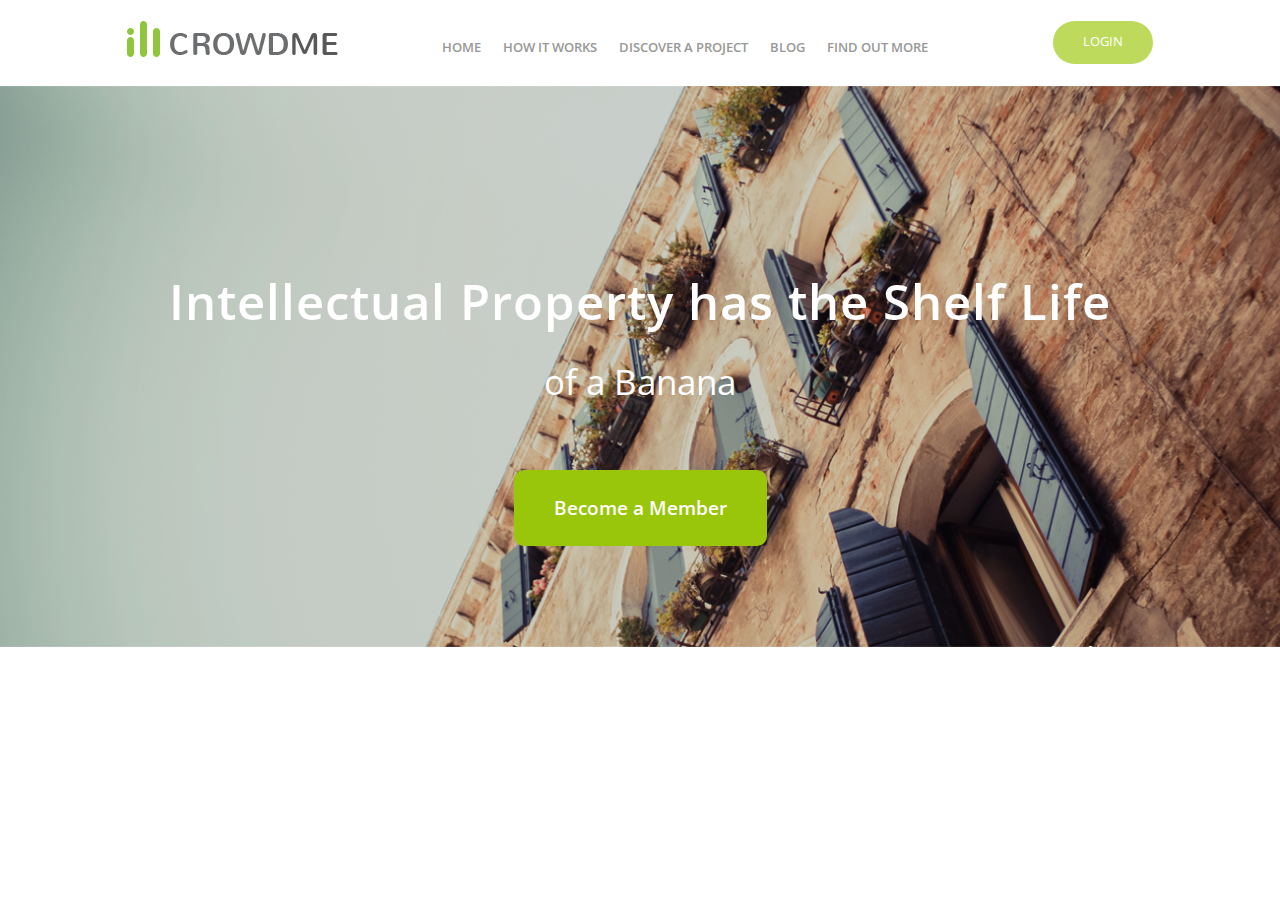
==== Green_maket/index.html @ 5ba02e98 "new project" ====
<!DOCTYPE html>
<html lang="en">
<head>
    <meta charset="UTF-8">
    <meta name="viewport" content="width=device-width, initial-scale=1.0">
    <title>iCrowdme</title>
    <link rel='stylesheet' href="./style.css">
    <link href="https://fonts.googleapis.com/css2?family=Open+Sans:wght@300;400;600;700&display=swap" rel="stylesheet">
</head>
<body>
    <div class="header">
    	<header>
    	    <img src="./img/logo.png" alt="" class="logo">
    	    <div class="navbar">
    	        <a href="#" class="navlink">HOME</a>
    	        <a href="#" class="navlink">HOW IT WORKS</a>
    	        <a href="#" class="navlink">DISCOVER A PROJECT</a>
    	        <a href="#" class="navlink">BLOG</a>
                <a href="#" class="navlink">FIND OUT MORE</a>
            </div>
            <a href="" class="header__button">
                login
            </a>
        </header>
    </div>
        <div class="main__img">
            <div class='container'>
                <div class="main__text">Intellectual Property has the Shelf Life
                </div>
                <div class="main__text__low"> of a Banana </div>
                <div class="main__button">
                    <a href="#" class="main__button__text">Become a Member</a>
                </div>
                <div class="arrow">
                    <img src="./img/arrow_left.png" alt="">
                    <img src="./img/arrow_rigth.png" alt="">
                </div>
            </div>
        </div>
    <footer></footer>
</body>
</html>
---- Green_maket/style.css ----
*{padding:0;margin:0;border:0;}
*,*:before,*:after{-moz-box-sizing:border-box;-webkit-box-sizing:border-box;box-sizing:border-box;}
:focus,:active{outline:none;}
a:focus,a:active{outline:none;}
nav,footer,header,aside{display:block;}
html,body{height:100%;width:100%;font-size:100%;line-height:1;font-size:14px;-ms-text-size-adjust:100%;-moz-text-size-adjust:100%;-webkit-text-size-adjust:100%;}
input,button,textarea{font-family:inherit;}
input::-ms-clear{display:none;}
button{cursor:pointer;}
button::-moz-focus-inner{padding:0;border:0;}
a,a:visited{text-decoration:none;}
a:hover{text-decoration:none;}
ul li{list-style:none;}
img{vertical-align:top;}
h1,h2,h3,h4,h5,h6{font-size:inherit;font-weight:inherit;}
/*--------------------*/

body {
    font-family: 'Open Sans', sans-serif;
    text-align: center;
}

.header {
    max-width: 1026px;
    margin:0 auto;
    max-height: 85px;
}

header {
    display: flex;
    justify-content: space-between;
    text-align: center;
    flex-flow: row wrap;
    margin: 21px auto 22px;
   
}

.logo {
    max-width: 211px;
    max-height: 36px;
}

.navbar {
    display: flex;
    justify-content: space-evenly;
    flex-wrap: wrap;
    max-width: 520px;
    /* order: 1; ДЛЯ КРАСИВОЙ МОБИЛКИ */
}

.navlink {
    opacity: 0.67;
    color: #666666;
    font-size: 13px;
    font-weight: 600;
    text-transform: uppercase;
    margin: 20px 22px 10px 0px;
}

.header__button {
    text-transform: uppercase;
    background-color: #bdda5c;
    padding: 14px 30px 14px 30px;
    font-size: 13px;
    font-weight: 400;
    color: #ffffff;
    border-radius: 40px;
    max-width: 100px;
}

content {
    padding: 169px auto 40px auto;
    margin: 0 auto;
    display: flex;
}

.main__img{
    background: url(./img/main_img.png), url(./img/cover.png);
    background-size: 100%;
    background-repeat: no-repeat;
    min-height: 570px;
    background-blend-mode: multiply;
    display: flex;
    flex-direction: column;
    align-items: center;
    padding: 169px auto 40px auto;
    
}

.main__text {
    color: #ffffff;
    font-size: 49px;
    font-weight: 600;
    letter-spacing: 1px;
    line-height: 77px;
    margin: 177px auto 24px;
}

.main__text__low {
    color: #ffffff;
    font-size: 35px;
    font-weight: 400;
}

.main__button {
    margin: 100px auto 128px;
}

.main__button__text {
    font-size: 19px;
    font-weight: 600;
    background-color: #99c50a;
    padding: 25px 40px;
    max-width: 267px;
    border-radius: 10px;
    color: #ffffff;
}

.arrow {
    max-width: 58px;
    display: flex;
    justify-content: space-between;
    flex-wrap: wrap; 
    margin: auto 10px 48px auto;
    
}
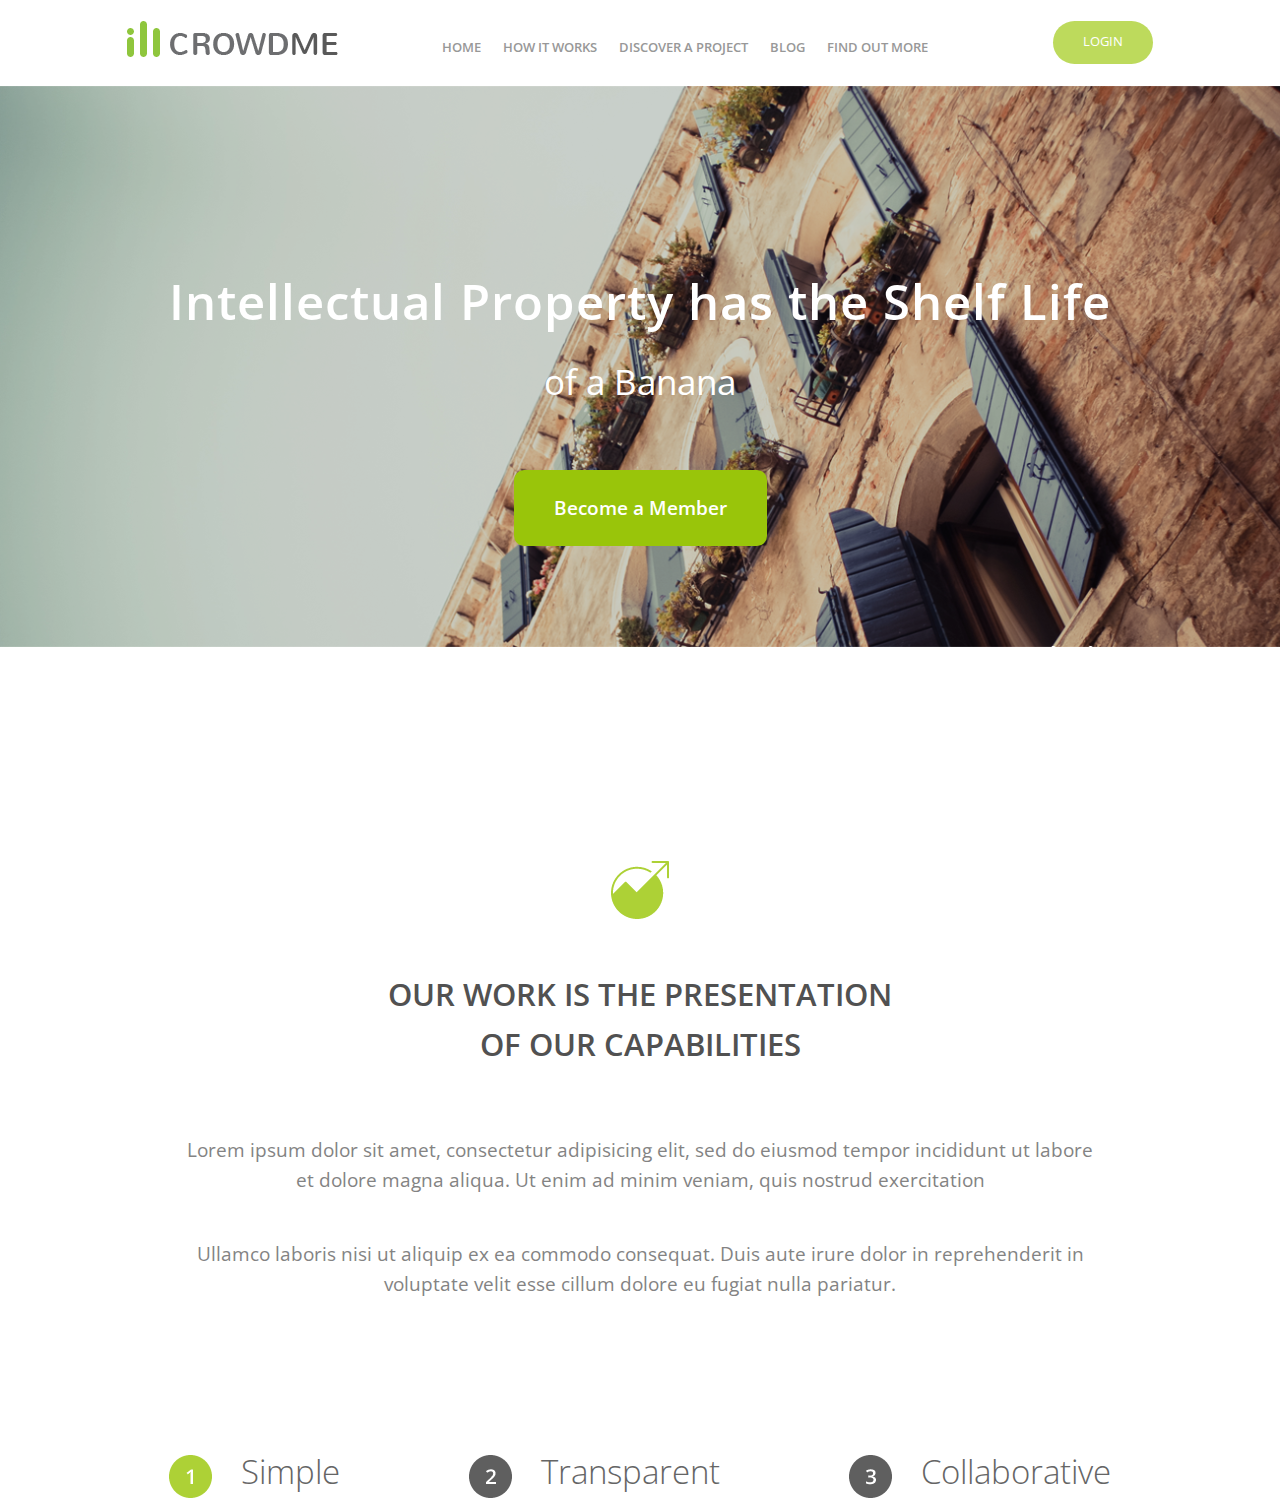
==== commit 60a8631a: "changes" ====
--- a/Green_maket/index.html
+++ b/Green_maket/index.html
@@ -8,7 +8,7 @@
     <link href="https://fonts.googleapis.com/css2?family=Open+Sans:wght@300;400;600;700&display=swap" rel="stylesheet">
 </head>
 <body>
-    <div class="header">
+    <div class="container">
     	<header>
     	    <img src="./img/logo.png" alt="" class="logo">
     	    <div class="navbar">
@@ -24,7 +24,8 @@
         </header>
     </div>
         <div class="main__img">
-            <div class='container'>
+            <div>
+                <!-- Welcome -->
                 <div class="main__text">Intellectual Property has the Shelf Life
                 </div>
                 <div class="main__text__low"> of a Banana </div>
@@ -32,8 +33,50 @@
                     <a href="#" class="main__button__text">Become a Member</a>
                 </div>
                 <div class="arrow">
-                    <img src="./img/arrow_left.png" alt="">
-                    <img src="./img/arrow_rigth.png" alt="">
+                    <a href="#"><img src="./img/arrow_left.png" alt=""></a>
+                    <a href="#"><img src="./img/arrow_rigth.png" alt=""></a>
+                </div>
+                <!-- Our work info -->
+                <div class="container">
+                    <img src="./img/work_logo.png" alt="" class="work__logo">
+                    <div class="work__title">Our work is the presentation 
+                        of our capabilities
+                    </div>
+                    <div class="work__text">
+                    	<div class="work__text__one">
+                    	    Lorem ipsum dolor sit amet, consectetur adipisicing elit, sed do eiusmod tempor incididunt ut labore et dolore magna aliqua. Ut enim ad minim veniam, quis nostrud exercitation 
+                    	</div>
+                    	<div>
+                    	Ullamco laboris nisi ut aliquip ex ea commodo consequat. Duis aute irure dolor in reprehenderit in voluptate velit esse cillum dolore eu fugiat nulla pariatur. 
+                        </div>
+                    </div>
+                    <div class="work__choices">
+                        <a href="#">
+                            <div class="choice one">
+                                <div class="choice__img">
+                                	<img src="./img/1.png" alt="">
+                                </div>
+                                <p class="choice_text">Simple</p>
+                            </div>
+                        </a>
+                        <a href="#">
+                        	<div class="choice two">
+                        	    <div class="choice__img">
+                        	        <img src="./img/2.png" alt="">
+                        	    </div>
+                        	    <p class="choice_text">Transparent</p>
+                        	</div>
+                        </a>
+                        <a href="a">
+                        	<div class="choice three">
+                        	    <div class="choice__img">
+                        	        <img src="./img/3.png" alt="" >
+                        	    </div>
+                        	    <p class="choice__text">Collaborative</p>
+                        	</div>
+                        </a>
+
+                    </div>
                 </div>
             </div>
         </div>
--- a/Green_maket/style.css
+++ b/Green_maket/style.css
@@ -20,10 +20,9 @@
     text-align: center;
 }
 
-.header {
+.container {
     max-width: 1026px;
     margin:0 auto;
-    max-height: 85px;
 }
 
 header {
@@ -32,6 +31,7 @@
     text-align: center;
     flex-flow: row wrap;
     margin: 21px auto 22px;
+    max-height: 85px;
    
 }
 
@@ -123,4 +123,55 @@
     flex-wrap: wrap; 
     margin: auto 10px 48px auto;
     
+}
+/*  Our work info */
+
+.work__logo {
+    margin: 147px auto 50px;
+}
+
+.work__title {
+    margin: 0 auto;
+    font-size: 31px;
+    font-weight: 600;
+    text-transform: uppercase;
+    color: #515151;
+    max-width: 515px;
+    line-height: 50px;
+}
+
+.work__text {
+    font-size: 19px;
+    font-weight: 400;
+    opacity: 0.71;
+    color: #515151;
+    line-height: 30px;
+    max-width: 920px;
+    margin: auto auto 156px auto;
+}
+
+.work__text__one {
+    margin: 66px auto 44px;
+}
+
+.work__choices {
+    display:flex;
+    justify-content: space-between;
+    max-width: 962px;
+}
+
+.choice {
+    display: inline-flex;
+    color: #656565;
+    font-size: 33px;
+    font-weight: 300;
+}
+
+.choice__img {
+    margin: auto 29px auto auto;
+}
+
+.one::after{
+    content: '';
+    
 }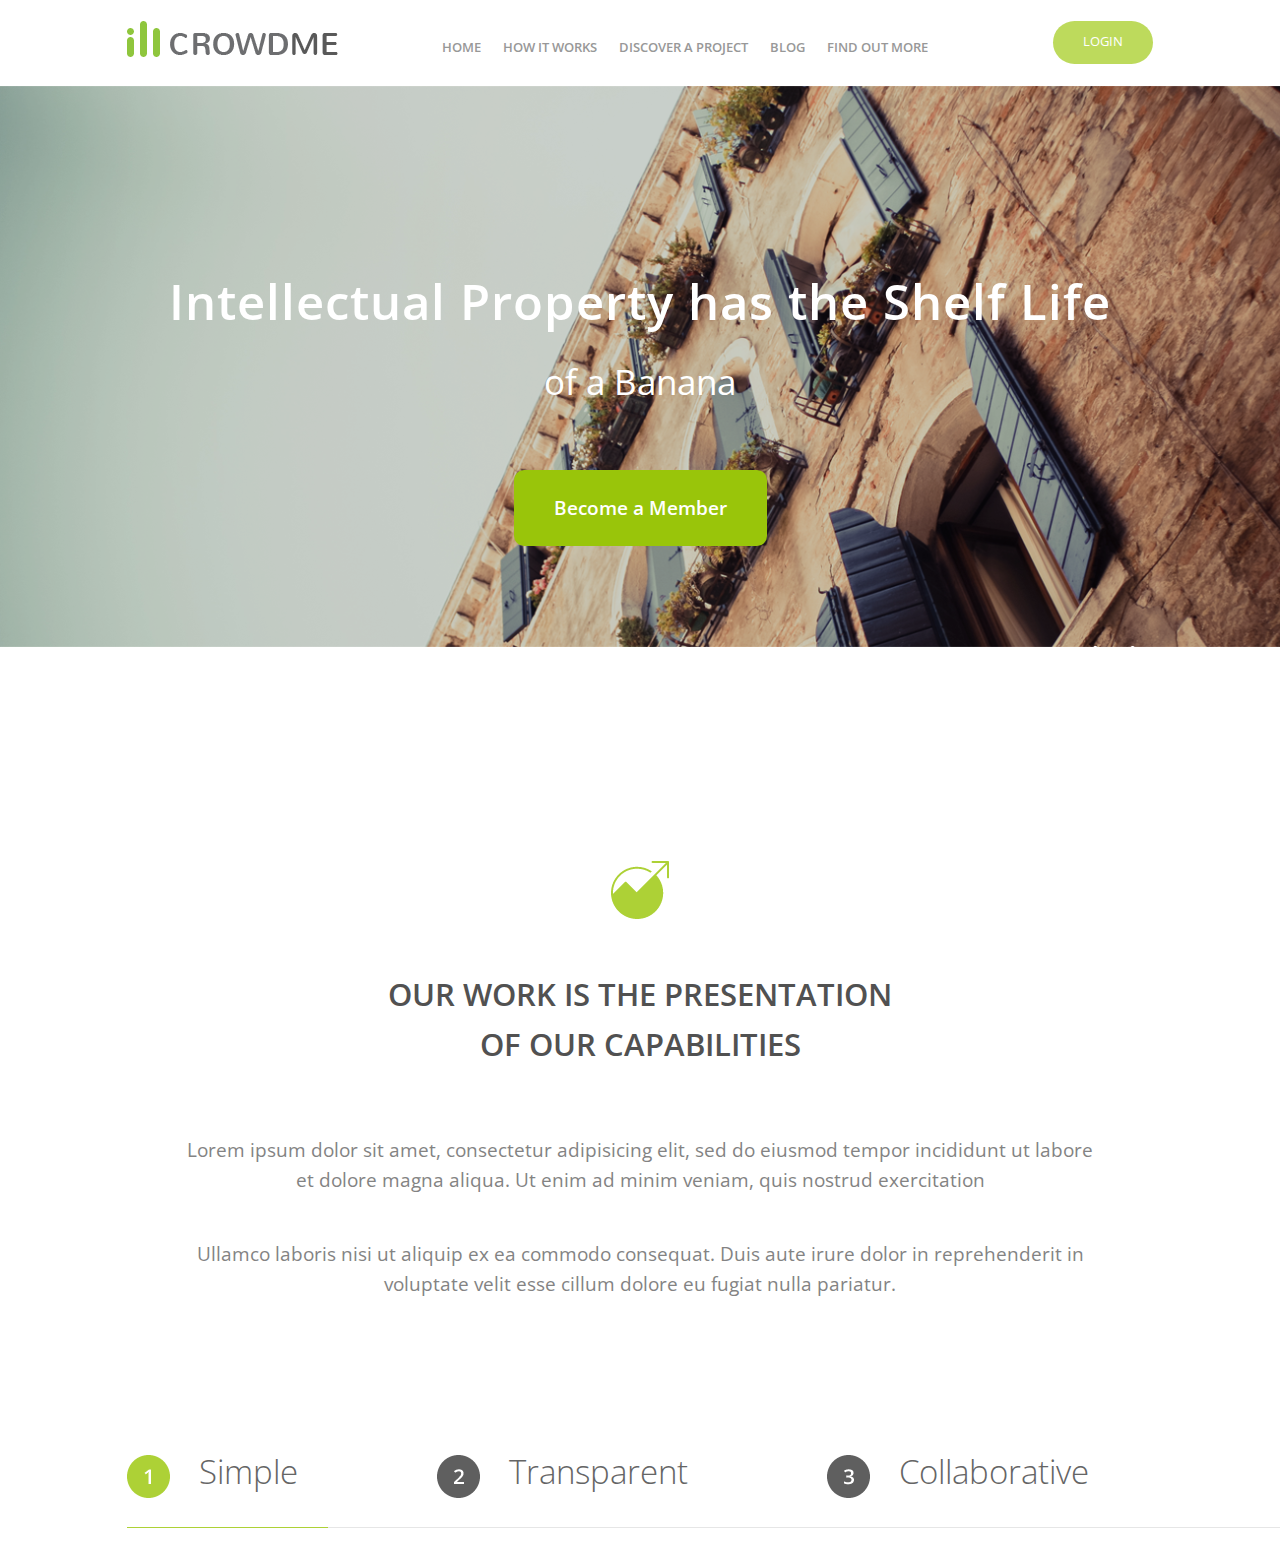
==== commit 2ea152a8: "1" ====
--- a/Green_maket/index.html
+++ b/Green_maket/index.html
@@ -50,7 +50,8 @@
                     	Ullamco laboris nisi ut aliquip ex ea commodo consequat. Duis aute irure dolor in reprehenderit in voluptate velit esse cillum dolore eu fugiat nulla pariatur. 
                         </div>
                     </div>
-                    <div class="work__choices">
+                    <!-- Choices -->
+                    <div class="work__choices one">
                         <a href="#">
                             <div class="choice one">
                                 <div class="choice__img">
@@ -75,7 +76,10 @@
                         	    <p class="choice__text">Collaborative</p>
                         	</div>
                         </a>
-
+                    </div>
+                    <div class="choice__line">
+                        <img src="./img/green_line.png" alt="">
+                        <img src="./img/gray_line.png" alt="">    
                     </div>
                 </div>
             </div>
--- a/Green_maket/style.css
+++ b/Green_maket/style.css
@@ -171,7 +171,7 @@
     margin: auto 29px auto auto;
 }
 
-.one::after{
-    content: '';
-    
+.choice__line {
+    display: flex;
+    margin: 29px auto;
 }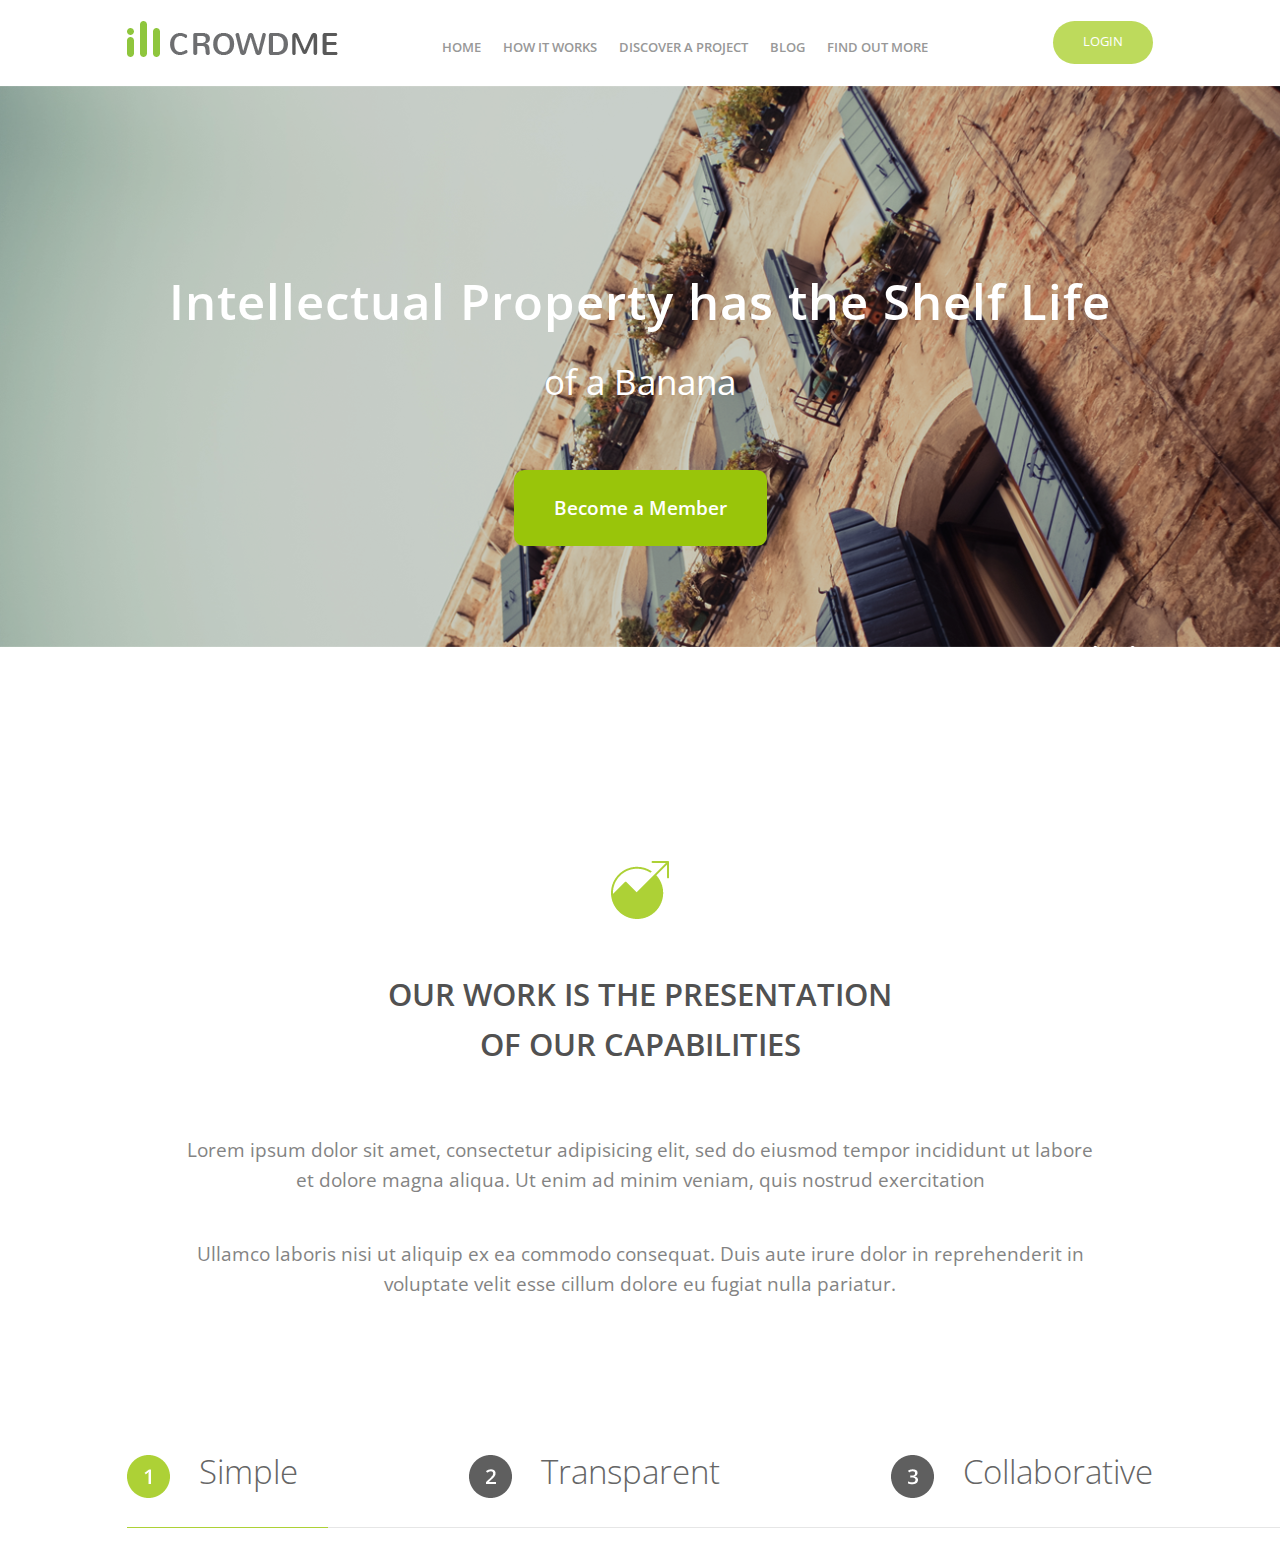
==== commit 31d957f6: "adding choice line" ====
--- a/Green_maket/index.html
+++ b/Green_maket/index.html
@@ -38,48 +38,52 @@
                 </div>
                 <!-- Our work info -->
                 <div class="container">
-                    <img src="./img/work_logo.png" alt="" class="work__logo">
-                    <div class="work__title">Our work is the presentation 
+                    <div class="work__container">
+                        <img src="./img/work_logo.png" alt="" class="work__logo">
+                        <div class="work__title">Our work is the presentation 
                         of our capabilities
-                    </div>
-                    <div class="work__text">
-                    	<div class="work__text__one">
+                        </div>
+                        <div class="work__text">
+                    	    <div class="work__text__one">
                     	    Lorem ipsum dolor sit amet, consectetur adipisicing elit, sed do eiusmod tempor incididunt ut labore et dolore magna aliqua. Ut enim ad minim veniam, quis nostrud exercitation 
-                    	</div>
-                    	<div>
-                    	Ullamco laboris nisi ut aliquip ex ea commodo consequat. Duis aute irure dolor in reprehenderit in voluptate velit esse cillum dolore eu fugiat nulla pariatur. 
+                    	    </div>
+                    	    <div>
+                    	    Ullamco laboris nisi ut aliquip ex ea commodo consequat. Duis aute irure dolor in reprehenderit in voluptate velit esse cillum dolore eu fugiat nulla pariatur. 
+                            </div>
                         </div>
-                    </div>
+                    </div>    
                     <!-- Choices -->
-                    <div class="work__choices one">
-                        <a href="#">
-                            <div class="choice one">
-                                <div class="choice__img">
-                                	<img src="./img/1.png" alt="">
+                    <div class='choices___main'>
+                        <div class="work__choices one">
+                            <a href="#">
+                                <div class="choice one">
+                                    <div class="choice__img">
+                                    	<img src="./img/1.png" alt="">
+                                    </div>
+                                    <p class="choice_text">Simple</p>
                                 </div>
-                                <p class="choice_text">Simple</p>
-                            </div>
-                        </a>
-                        <a href="#">
-                        	<div class="choice two">
-                        	    <div class="choice__img">
-                        	        <img src="./img/2.png" alt="">
-                        	    </div>
-                        	    <p class="choice_text">Transparent</p>
-                        	</div>
-                        </a>
-                        <a href="a">
-                        	<div class="choice three">
-                        	    <div class="choice__img">
-                        	        <img src="./img/3.png" alt="" >
-                        	    </div>
-                        	    <p class="choice__text">Collaborative</p>
-                        	</div>
-                        </a>
-                    </div>
-                    <div class="choice__line">
-                        <img src="./img/green_line.png" alt="">
-                        <img src="./img/gray_line.png" alt="">    
+                            </a>
+                            <a href="#">
+                            	<div class="choice two">
+                            	    <div class="choice__img">
+                            	        <img src="./img/2.png" alt="">
+                            	    </div>
+                            	    <p class="choice_text">Transparent</p>
+                            	</div>
+                            </a>
+                            <a href="a">
+                            	<div class="choice three">
+                            	    <div class="choice__img">
+                            	        <img src="./img/3.png" alt="" >
+                            	    </div>
+                            	    <p class="choice__text">Collaborative</p>
+                            	</div>
+                            </a>
+                        </div>
+                        <div class="choice__line">
+                            <img src="./img/green_line.png" alt="">
+                            <img src="./img/gray_line.png" alt="">    
+                        </div>
                     </div>
                 </div>
             </div>
--- a/Green_maket/style.css
+++ b/Green_maket/style.css
@@ -126,6 +126,15 @@
 }
 /*  Our work info */
 
+.choices__main {
+    display:flex;
+    flex-wrap: wrap;
+}
+
+.work__container {
+    width: 100%;
+}
+
 .work__logo {
     margin: 147px auto 50px;
 }
@@ -157,7 +166,6 @@
 .work__choices {
     display:flex;
     justify-content: space-between;
-    max-width: 962px;
 }
 
 .choice {
